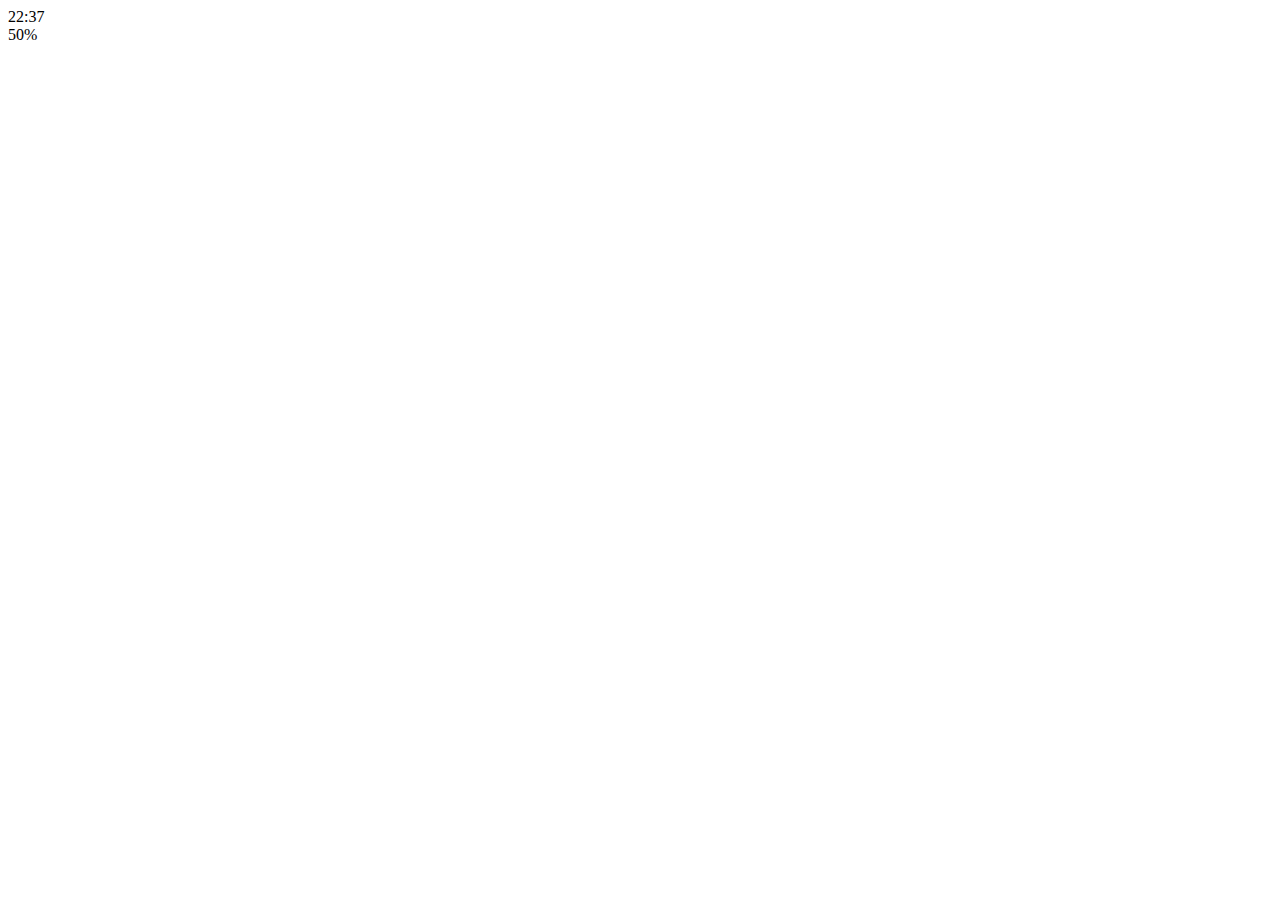
==== index.html @ 630bc309 "kakao clon v2 construct" ====
<!DOCTYPE html>
<html lang="en">
<head>
    <meta charset="UTF-8">
    <meta name="viewport" content="width=device-width, initial-scale=1.0">
    <link rel="stylesheet" 
    href="https://use.fontawesome.com/releases/v5.13.0/css/all.css" 
    integrity="sha384-Bfad6CLCknfcloXFOyFnlgtENryhrpZCe29RTifKEixXQZ38WheV+i/6YWSzkz3V" 
    crossorigin="anonymous">
    <title>Chats | Kakao Clone</title>
</head>
<body>
    <div class="status-bar"> <!-- 부모클래스 -->
        <div class="status-bar__column"> <!-- 자식클래스 -->
            <span class="status-bar__clock">22:37</span>
        </div> 
        <div class="status-bar__column">
            <i class="fas fa-clock"></i>
            <i class="fas fa-volume-mute"></i>
            <i class="fas fa-signal"></i>
            <i class="fas fa-wifi"></i>
            <i class="fas fa-head-side-mask"></i>
            <span class="status-bar__battery-level">50%</span>
            <i class="fas fa-battery-half"></i>

        </div>
    </div>
</body>
</html>
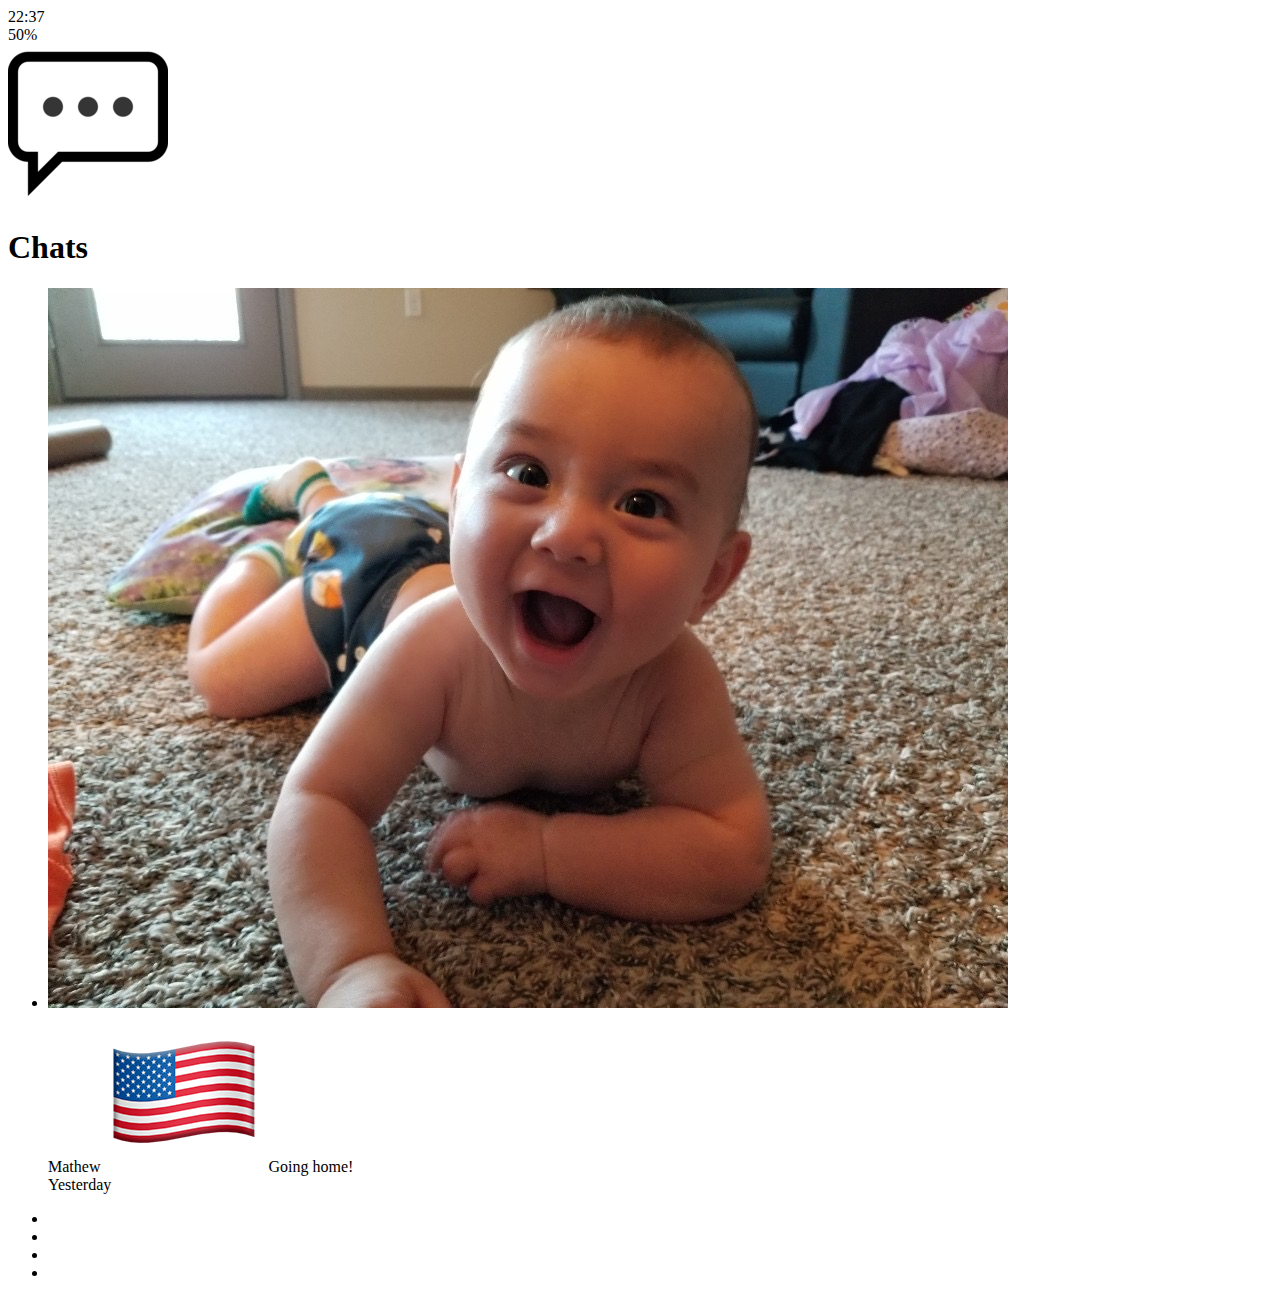
==== commit 7dbd355f: "내용 추가, 테마 변경" ====
--- a/index.html
+++ b/index.html
@@ -25,5 +25,76 @@
 
         </div>
     </div>
+    <header class="header">
+        <div class="header__header-column">
+            <img src="images/speech-balloon.png">
+            <h1 class="header__title">Chats</h1>
+        </div>
+        <div class="header__header-column">
+            <span class="header__icon">
+                <i class="fas fa-search"></i>
+            </span>
+            <span class="header__icon">
+                <i class="far fa-comments"></i>
+            </span>
+            <span class="header__icon">
+                <i class="fas fa-cog"></i>
+            </span>
+        </div>
+    </header>
+    <main class="chats">
+        <ul class="chats__list">
+            <li class="chats__chat">
+                <div class="chat__column">
+                    <img class="chat__avatar g-avatar" src="images/avatar.JPG" />
+                    <div class="chat_content">
+                        <span class="chat__username">
+                            Mathew
+                        </span>
+                        <img class="chat__flag" src="images/usaflag.png" alt="my flag"/>
+                        <span class="chat_preview">Going home!</span>
+                    </div>
+                </div>
+                <div class="chat__column">
+                    <span class="chat__timestamp">Yesterday</span>
+                </div>
+            </li>
+        </ul>
+    </main>
+    <nav class="nav">
+        <ul class="nav__list">
+            <li class="nav__list-item">
+                <a href="friends.html" class="nav_list-link">
+                    <i class="fas fa-user-friends"></i>
+                </a>
+            </li>
+            <li class="nav__list-item">
+                <a href="index.html" class="nav_list-link">
+                    <i class="fas fa-comments"></i>
+                </a>
+            </li>
+            <li class="nav__list-item">
+                <a href="find.html" class="nav_list-link">
+                    <i class="fas fa-search"></i>
+                </a>
+            </li>
+            <li class="nav__list-item">
+                <a href="more.html" class="nav_list-link">
+                    <i class="fas fa-ellipsis-h"></i>
+                </a>
+            </li>
+        </ul>
+    </nav>
 </body>
-</html>+</html>
+
+<!-- 맨 위 상태아이콘을 놓기위한 구성
+부모 클래스 status-bar 아래 자식 클래스 status-bar__column를 선언
+아래 시간과 배터리 잔여랭, 아이콘들을 각각 선언함.
+아이콘은 Font Awesome에서 
+<link rel="stylesheet" 
+href="https://use.fontawesome.com/releases/v5.13.0/css/all.css" 
+integrity="sha384-Bfad6CLCknfcloXFOyFnlgtENryhrpZCe29RTifKEixXQZ38WheV+i/6YWSzkz3V" 
+crossorigin="anonymous">
+를 붙여넣기 한 후 아이콘 class들을 선언.
+해당 아이콘들은 Font Awesome CDN를 불러오지 않으면 사용할 수 없음. -->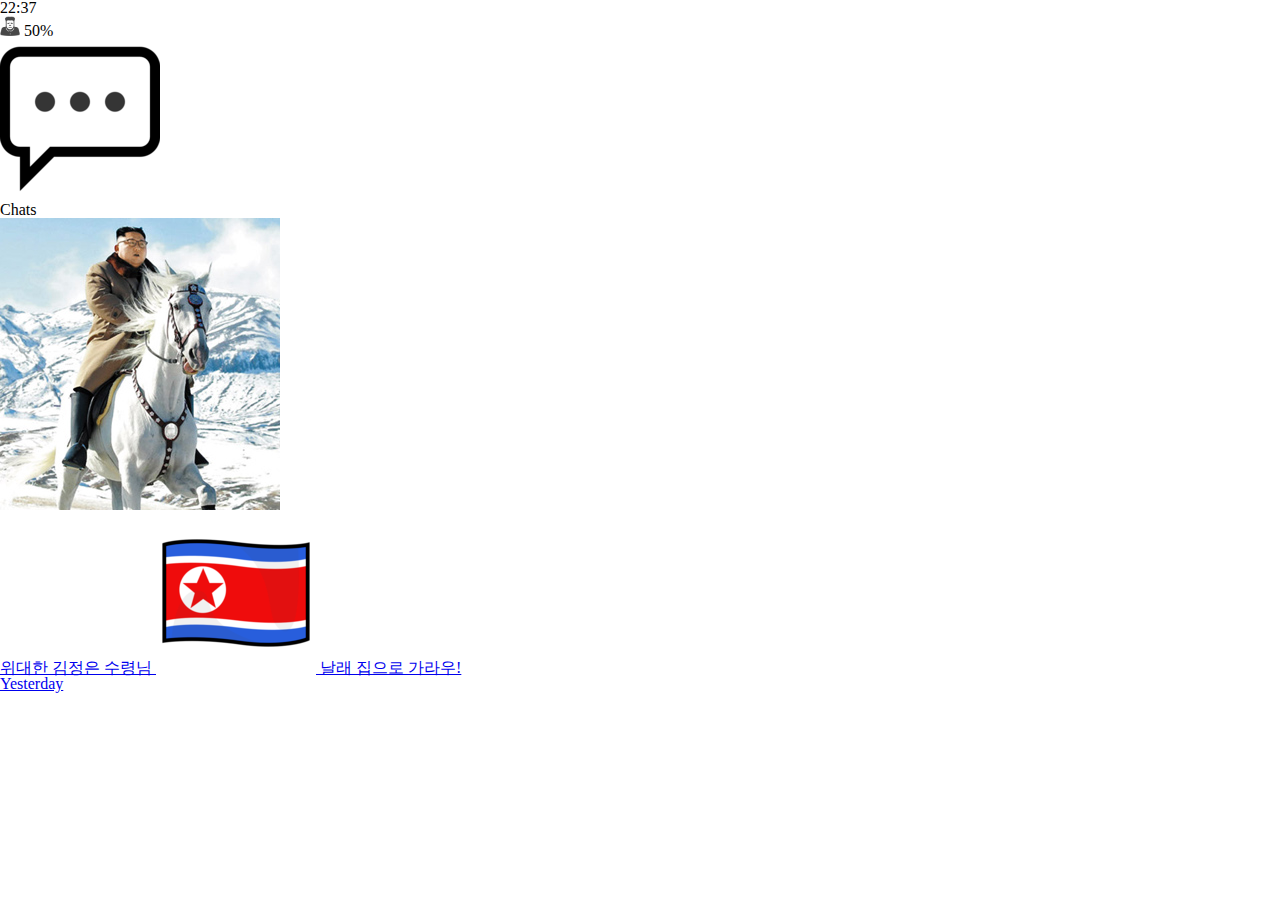
==== commit 1a9a4153: "reset.css, style.css 추가 및 적용" ====
--- a/index.html
+++ b/index.html
@@ -7,6 +7,7 @@
     href="https://use.fontawesome.com/releases/v5.13.0/css/all.css" 
     integrity="sha384-Bfad6CLCknfcloXFOyFnlgtENryhrpZCe29RTifKEixXQZ38WheV+i/6YWSzkz3V" 
     crossorigin="anonymous">
+    <link rel="stylesheet" href="css/styles.css" />
     <title>Chats | Kakao Clone</title>
 </head>
 <body>
@@ -19,7 +20,7 @@
             <i class="fas fa-volume-mute"></i>
             <i class="fas fa-signal"></i>
             <i class="fas fa-wifi"></i>
-            <i class="fas fa-head-side-mask"></i>
+            <img src="images/communist.png" width="20" height="20">
             <span class="status-bar__battery-level">50%</span>
             <i class="fas fa-battery-half"></i>
 
@@ -44,15 +45,16 @@
     </header>
     <main class="chats">
         <ul class="chats__list">
-            <li class="chats__chat">
+            <li class="chats__chat chat">
+                <a href="chat.html"
                 <div class="chat__column">
-                    <img class="chat__avatar g-avatar" src="images/avatar.JPG" />
+                    <img class="chat__avatar g-avatar" src="images/pighorse.jpg" />
                     <div class="chat_content">
                         <span class="chat__username">
-                            Mathew
+                            위대한 김정은 수령님
                         </span>
-                        <img class="chat__flag" src="images/usaflag.png" alt="my flag"/>
-                        <span class="chat_preview">Going home!</span>
+                        <img class="chat__flag" src="images/northkoreaflag.png" alt="my flag"/>
+                        <span class="chat_preview">날래 집으로 가라우!</span>
                     </div>
                 </div>
                 <div class="chat__column">
--- a/css/styles.css
+++ b/css/styles.css
@@ -0,0 +1 @@
+@import "reset.css";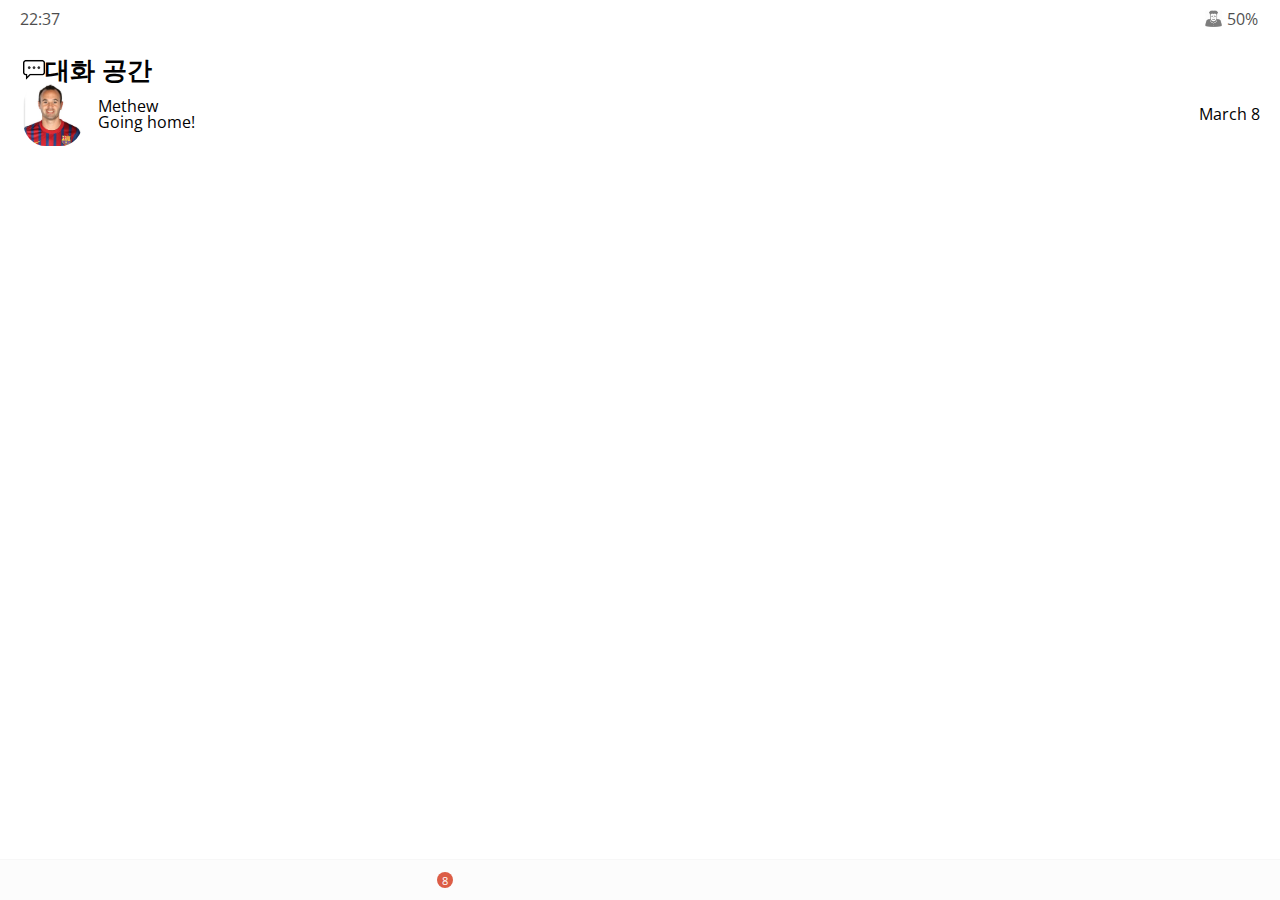
==== commit 349ede5a: "프로필사진 크기 수정 및 이름, 상태메세지 위치 수정" ====
--- a/index.html
+++ b/index.html
@@ -9,7 +9,7 @@
     crossorigin="anonymous">
     <link rel="stylesheet" href="css/styles.css" />
     <title>Chats | Kakao Clone</title>
-</head>
+</head> 
 <body>
     <div class="status-bar"> <!-- 부모클래스 -->
         <div class="status-bar__column"> <!-- 자식클래스 -->
@@ -20,7 +20,7 @@
             <i class="fas fa-volume-mute"></i>
             <i class="fas fa-signal"></i>
             <i class="fas fa-wifi"></i>
-            <img src="images/communist.png" width="20" height="20">
+            <img src="images/communist.png" width="17" height="17">
             <span class="status-bar__battery-level">50%</span>
             <i class="fas fa-battery-half"></i>
 
@@ -28,8 +28,8 @@
     </div>
     <header class="header">
         <div class="header__header-column">
-            <img src="images/speech-balloon.png">
-            <h1 class="header__title">Chats</h1>
+            <img src="images/speech-balloon.png" width="22" height="22">
+            <h1 class="header__title">대화 공간</h1>
         </div>
         <div class="header__header-column">
             <span class="header__icon">
@@ -39,27 +39,35 @@
                 <i class="far fa-comments"></i>
             </span>
             <span class="header__icon">
-                <i class="fas fa-cog"></i>
+                <a href="settings.html">
+                    <i class="fas fa-cog"></i>
+                </a>
             </span>
         </div>
     </header>
     <main class="chats">
         <ul class="chats__list">
             <li class="chats__chat chat">
-                <a href="chat.html"
-                <div class="chat__column">
-                    <img class="chat__avatar g-avatar" src="images/pighorse.jpg" />
-                    <div class="chat_content">
-                        <span class="chat__username">
-                            위대한 김정은 수령님
-                        </span>
-                        <img class="chat__flag" src="images/northkoreaflag.png" alt="my flag"/>
-                        <span class="chat_preview">날래 집으로 가라우!</span>
+                <a href="chat.html">
+                    <div class="Chats__chat friend friend--lg">
+                        <div class="friend__column">   
+                            <img src="images/iniesta.jpg" alt="" class="m-avatar friend__avatar">
+                            <div class="friend__content">
+                                <span class="friend__name">
+                                    Methew
+                                </span>
+                                <span class="friend__bottom-text">
+                                    Going home!
+                                </span>
+                            </div>
+                        </div>
+                        <div class="friend__column">
+                            <span class="chat__timestamp">
+                                March 8
+                            </span>
+                        </div>
                     </div>
-                </div>
-                <div class="chat__column">
-                    <span class="chat__timestamp">Yesterday</span>
-                </div>
+                </a>
             </li>
         </ul>
     </main>
@@ -72,6 +80,7 @@
             </li>
             <li class="nav__list-item">
                 <a href="index.html" class="nav_list-link">
+                    <div class="nav__badge">8</div>
                     <i class="fas fa-comments"></i>
                 </a>
             </li>
--- a/css/styles.css
+++ b/css/styles.css
@@ -1 +1,24 @@
-@import "reset.css";+@import "reset.css";
+@import url('https://fonts.googleapis.com/css2?family=Open+Sans:wght@400;700&display=swap');
+@import "status-bar.css";
+@import "header.css";
+@import "nav-bar.css";
+@import "friend.css";
+
+* {
+    box-sizing: border-box;
+}
+
+body{
+    background-color: white;
+    padding: 10px 20px;
+    color: #020202;
+    font-family: "Open Sans", -apple-system, BlinkMacSystemFont, 
+    'Segoe UI', Roboto, Oxygen, Ubuntu, Cantarell, 'Helvetica Neue', sans-serif;
+
+}
+
+a {
+    color: inherit;
+    text-decoration: none;
+}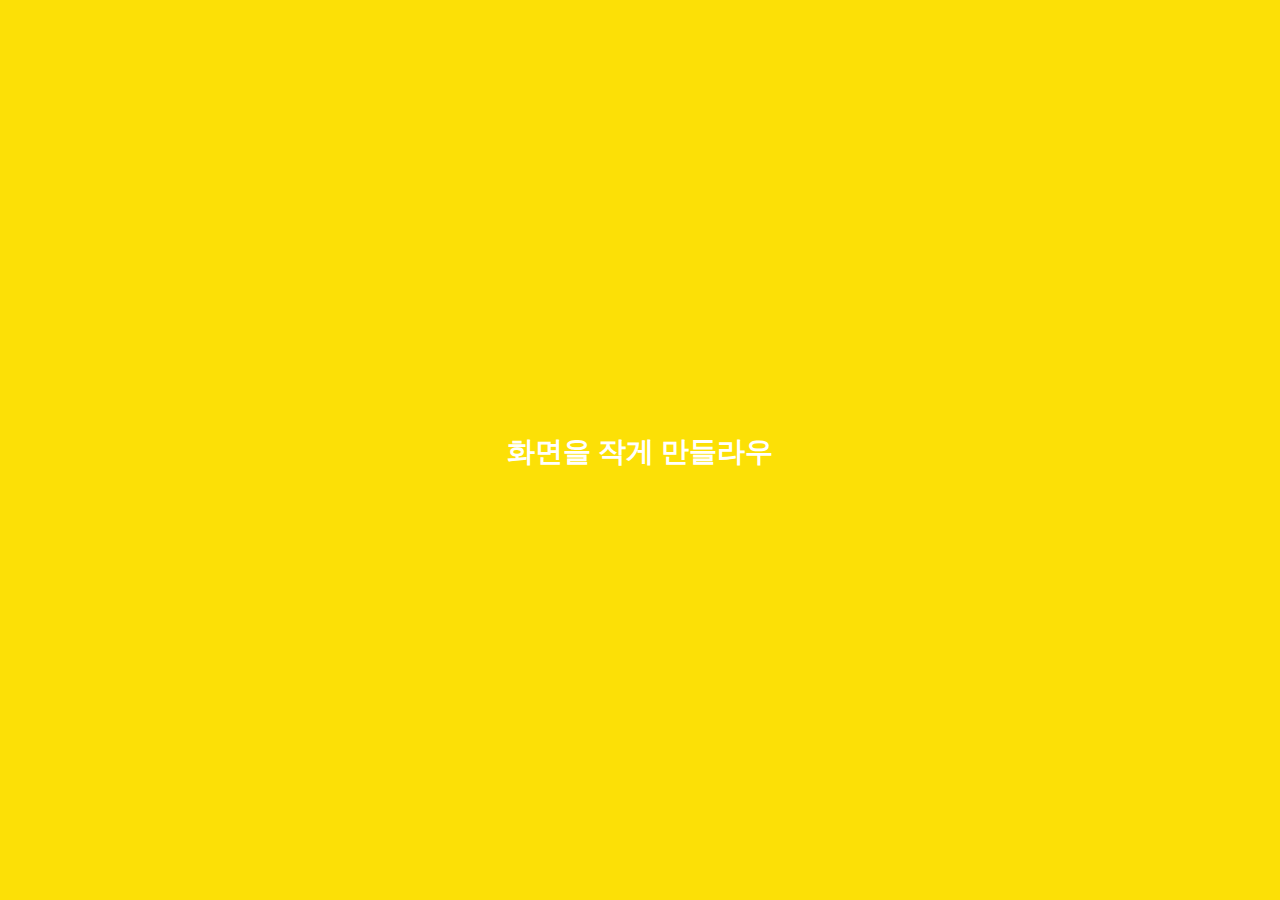
==== commit 8aafdb65: "최종" ====
--- a/index.html
+++ b/index.html
@@ -96,6 +96,9 @@
             </li>
         </ul>
     </nav>
+    <div class="bigScreen">
+        <span class="bigScreen__text">화면을 작게 만들라우</span>
+    </div>
 </body>
 </html>
 
--- a/css/styles.css
+++ b/css/styles.css
@@ -1,9 +1,16 @@
 @import "reset.css";
-@import url('https://fonts.googleapis.com/css2?family=Open+Sans:wght@400;700&display=swap');
+@import url('https://fonts.googleapis.com/css2?family=Open+Sans:wght@300:400;700&display=swap');
+@import url("https://fonts.googleapis.com/css?family=Open+Sans:400,600");
 @import "status-bar.css";
 @import "header.css";
 @import "nav-bar.css";
 @import "friend.css";
+@import "friends.css";
+@import "find.css";
+@import "more.css";
+@import "settings.css";
+@import "chat.css";
+@import "mobile.css";
 
 * {
     box-sizing: border-box;
@@ -21,4 +28,18 @@
 a {
     color: inherit;
     text-decoration: none;
+}
+
+@keyframes fadeIn {
+    from{
+        opacity: 0;
+        transform: translateY(50px);
+    }
+    to{
+        opacity: 1;
+        transform: none;
+    }
+}
+main {
+ animation: fadeIn 0.5s ease-in-out;   
 }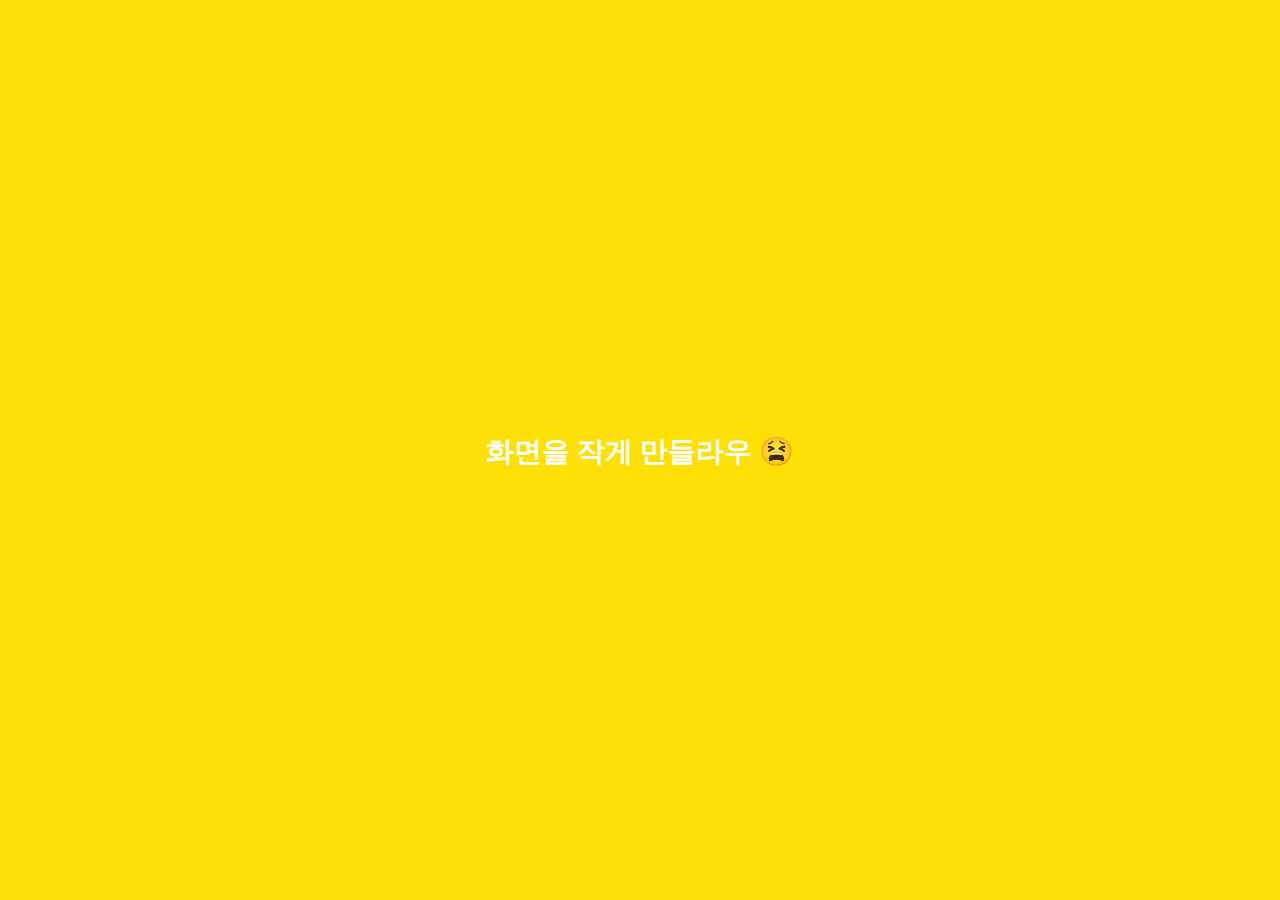
==== commit 3683eb05: "add emoji" ====
--- a/index.html
+++ b/index.html
@@ -97,7 +97,7 @@
         </ul>
     </nav>
     <div class="bigScreen">
-        <span class="bigScreen__text">화면을 작게 만들라우</span>
+        <span class="bigScreen__text">화면을 작게 만들라우 😫</span>
     </div>
 </body>
 </html>
